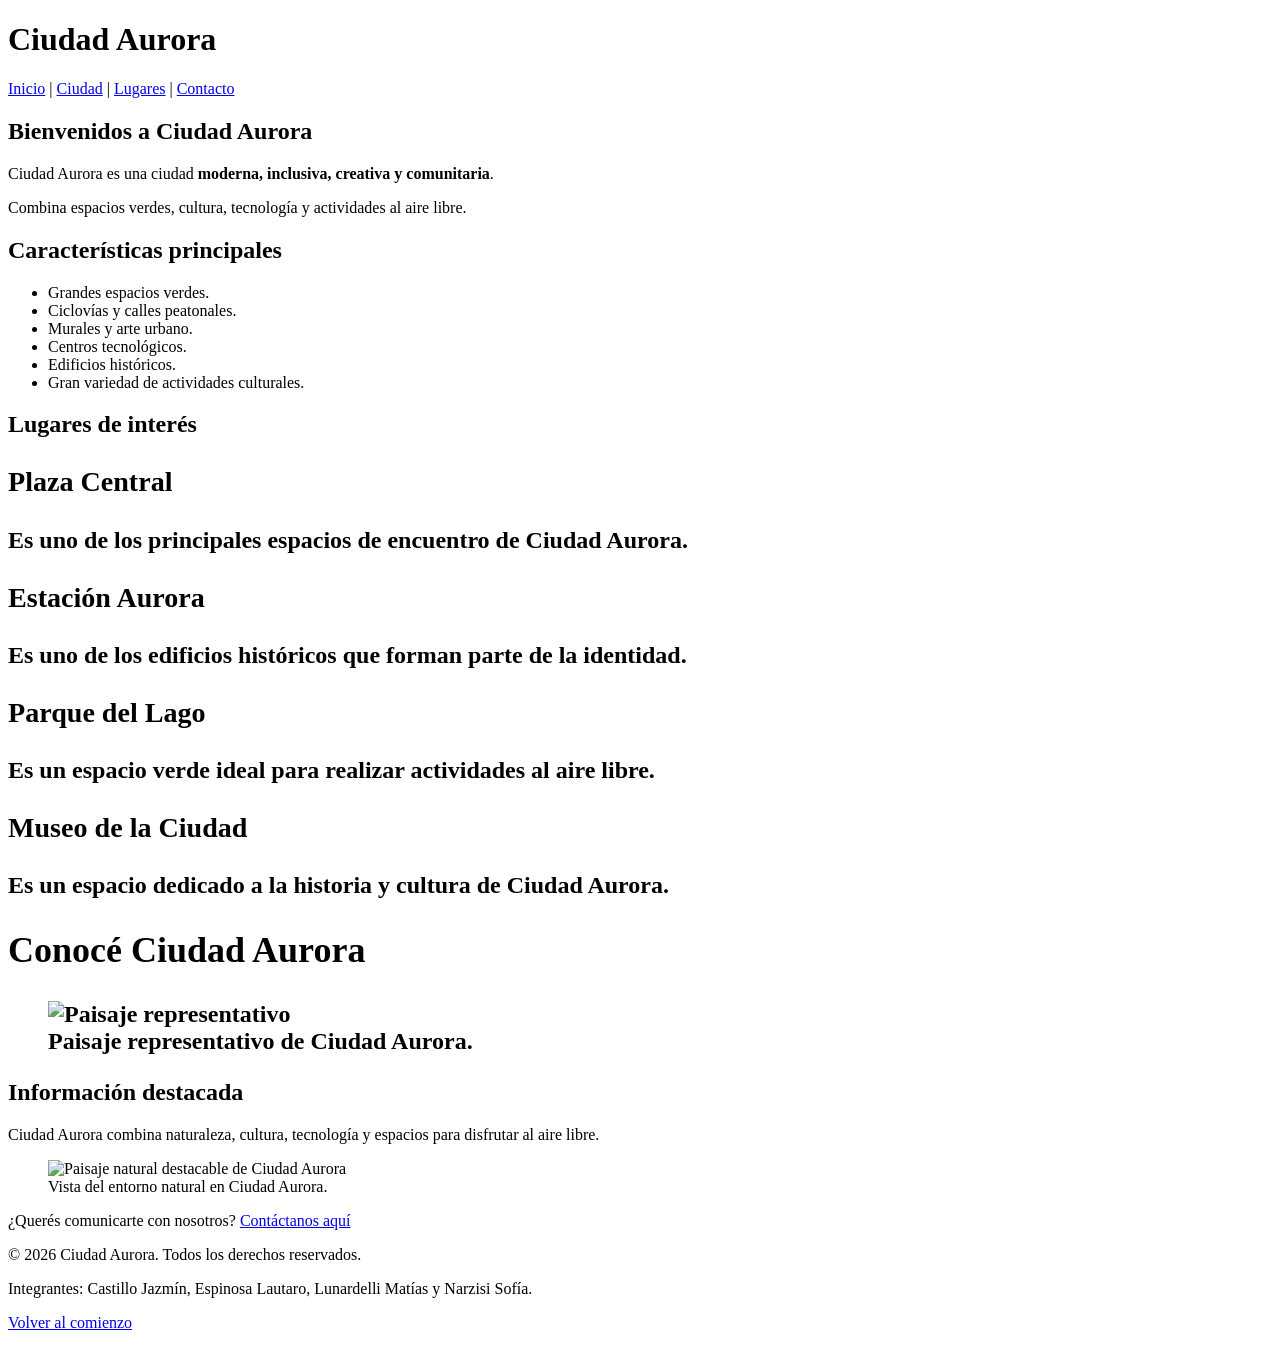
==== index.html @ 038cfaa3 "feat: agrego contenido al index" ====
<!DOCTYPE html>
<html lang="es">
<head>
    <meta charset="UTF-8">
    <meta name="viewport" content="width=device-width, initial-scale=1.0">
    <title>Ciudad Aurora</title>
</head>
<body>
        <!-- ENCABEZADO -->

    <header>
        <h1>Ciudad Aurora</h1>
         <nav aria-label="Menú principal">
            <a href="index.html">Inicio</a> |
            <a href="ciudad.html">Ciudad</a> |
            <a href="lugares.html">Lugares</a> |
             <a href="contacto.html">Contacto</a>
        </nav>
    </header>
        <!-- MAIN (CONTENIDO + ASIDE) -->
            <main>
         <!-- PRESENTACIÓN -->
        <section id="presentacion">

            <h2>Bienvenidos a Ciudad Aurora</h2>
             <p>Ciudad Aurora es una ciudad <strong>moderna, inclusiva, creativa y comunitaria</strong>.</p>
             <p>Combina espacios verdes, cultura, tecnología y actividades al aire libre.</p>
        </section>
            <!-- CARACTERÍSTICAS -->
        <section id="caracteristicas">
              <h2>Características principales</h2>
             <ul>
                <li>Grandes espacios verdes.</li>
                    <li>Ciclovías y calles peatonales.</li>
                     <li>Murales y arte urbano.</li>
                    <li>Centros tecnológicos.</li>
                     <li>Edificios históricos.</li>
                    <li>Gran variedad de actividades culturales.</li>
            </ul>
        </section>
            <!-- LUGARES -->
        <section id="lugares">
                <h2>Lugares de interés<h2>
                            
        <article>
                 <h3>Plaza Central</h3>
                <p>Es uno de los principales espacios de encuentro de Ciudad Aurora.</p>
        </article>
        <article>
                <h3>Estación Aurora</h3>
                 <p>Es uno de los edificios históricos que forman parte de la identidad.</p>
        </article>
        <article>
                <h3>Parque del Lago</h3>
                <p>Es un espacio verde ideal para realizar actividades al aire libre.</p>
        </article>
        <article>
                 <h3>Museo de la Ciudad</h3>
                <p>Es un espacio dedicado a la historia y cultura de Ciudad Aurora.</p>
        </article>

        <!-- GALERÍA -->

         <section id="galeria">
                     <h2>Conocé Ciudad Aurora</h2>
                    <figure>
                        <img src="https://picsum.photos/id/11/367/267" alt="Paisaje representativo">
                     <figcaption>Paisaje representativo de Ciudad Aurora.</figcaption>
                    </figure>
            </section>
    </main>
        <!-- ASIDE -->
            <aside>
                <h2>Información destacada</h2>
                <p>Ciudad Aurora combina naturaleza, cultura, tecnología y espacios para disfrutar al aire libre.</p>
                <figure>
                     <img src="https://picsum.photos/id/191/367/267" width="100" alt="Paisaje natural destacable de Ciudad Aurora">
                <figcaption>Vista del entorno natural en Ciudad Aurora.</figcaption>
                </figure>
            </aside>
        <!-- FOOTER -->
             <footer>
                    <p>¿Querés comunicarte con nosotros? <a href="contacto.html">Contáctanos aquí</a></p>
                    <p>&copy; 2026 Ciudad Aurora. Todos los derechos reservados.</p>
                    <p>Integrantes: Castillo Jazmín, Espinosa Lautaro, Lunardelli Matías y Narzisi Sofía.</p>
                    <p><a href="#presentacion">Volver al comienzo</a></p>
</body>
</html>
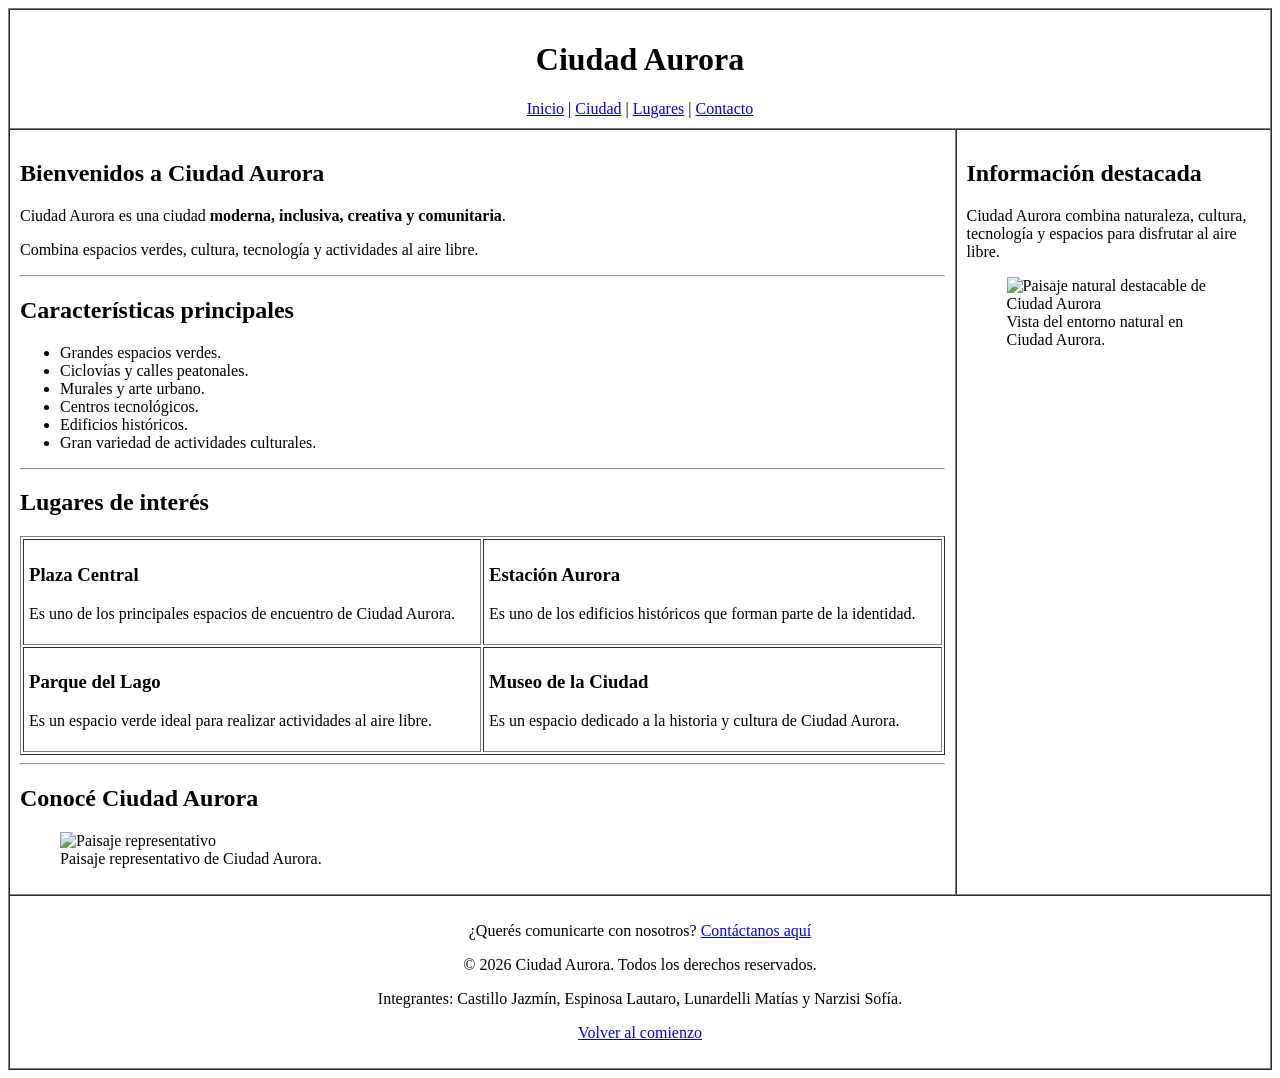
==== commit 6ab2381f: "style: modifico estetica del index" ====
--- a/index.html
+++ b/index.html
@@ -1,88 +1,139 @@
 <!DOCTYPE html>
 <html lang="es">
+
 <head>
     <meta charset="UTF-8">
     <meta name="viewport" content="width=device-width, initial-scale=1.0">
     <title>Ciudad Aurora</title>
 </head>
+
 <body>
-        <!-- ENCABEZADO -->
 
-    <header>
-        <h1>Ciudad Aurora</h1>
-         <nav aria-label="Menú principal">
-            <a href="index.html">Inicio</a> |
-            <a href="ciudad.html">Ciudad</a> |
-            <a href="lugares.html">Lugares</a> |
-             <a href="contacto.html">Contacto</a>
-        </nav>
-    </header>
+    <!-- CONTENEDOR PRINCIPAL EN TABLA -->
+    <table border="1" width="100%" cellpadding="10" cellspacing="0">
+
+        <!-- HEADER -->
+        <tr>
+            <td colspan="2" align="center">
+                <header>
+                    <h1>Ciudad Aurora</h1>
+                    <nav aria-label="Menú principal">
+                        <a href="index.html">Inicio</a> |
+                        <a href="ciudad.html">Ciudad</a> |
+                        <a href="lugares.html">Lugares</a> |
+                        <a href="contacto.html">Contacto</a>
+                    </nav>
+                </header>
+            </td>
+        </tr>
+
         <!-- MAIN (CONTENIDO + ASIDE) -->
-            <main>
-         <!-- PRESENTACIÓN -->
-        <section id="presentacion">
+        <tr valign="top">
 
-            <h2>Bienvenidos a Ciudad Aurora</h2>
-             <p>Ciudad Aurora es una ciudad <strong>moderna, inclusiva, creativa y comunitaria</strong>.</p>
-             <p>Combina espacios verdes, cultura, tecnología y actividades al aire libre.</p>
-        </section>
-            <!-- CARACTERÍSTICAS -->
-        <section id="caracteristicas">
-              <h2>Características principales</h2>
-             <ul>
-                <li>Grandes espacios verdes.</li>
-                    <li>Ciclovías y calles peatonales.</li>
-                     <li>Murales y arte urbano.</li>
-                    <li>Centros tecnológicos.</li>
-                     <li>Edificios históricos.</li>
-                    <li>Gran variedad de actividades culturales.</li>
-            </ul>
-        </section>
-            <!-- LUGARES -->
-        <section id="lugares">
-                <h2>Lugares de interés<h2>
-                            
-        <article>
-                 <h3>Plaza Central</h3>
-                <p>Es uno de los principales espacios de encuentro de Ciudad Aurora.</p>
-        </article>
-        <article>
-                <h3>Estación Aurora</h3>
-                 <p>Es uno de los edificios históricos que forman parte de la identidad.</p>
-        </article>
-        <article>
-                <h3>Parque del Lago</h3>
-                <p>Es un espacio verde ideal para realizar actividades al aire libre.</p>
-        </article>
-        <article>
-                 <h3>Museo de la Ciudad</h3>
-                <p>Es un espacio dedicado a la historia y cultura de Ciudad Aurora.</p>
-        </article>
+            <!-- COLUMNA IZQUIERDA: SECCIONES Y ARTÍCULOS -->
+            <td width="75%">
+                <div id="main">
 
-        <!-- GALERÍA -->
+                    <!-- PRESENTACIÓN -->
+                    <section id="presentacion">
+                        <h2>Bienvenidos a Ciudad Aurora</h2>
+                        <p>Ciudad Aurora es una ciudad <strong>moderna, inclusiva, creativa y comunitaria</strong>.</p>
+                        <p>Combina espacios verdes, cultura, tecnología y actividades al aire libre.</p>
+                    </section>
+                    <hr>
 
-         <section id="galeria">
-                     <h2>Conocé Ciudad Aurora</h2>
+                    <!-- CARACTERÍSTICAS -->
+                    <section id="caracteristicas">
+                        <h2>Características principales</h2>
+                        <ul>
+                            <li>Grandes espacios verdes.</li>
+                            <li>Ciclovías y calles peatonales.</li>
+                            <li>Murales y arte urbano.</li>
+                            <li>Centros tecnológicos.</li>
+                            <li>Edificios históricos.</li>
+                            <li>Gran variedad de actividades culturales.</li>
+                        </ul>
+                    </section>
+                    <hr>
+
+                    <!-- LUGARES EN MÓDULOS TIPO ARTÍCULOS -->
+                    <section id="lugares">
+                        <h2>Lugares de interés</h2>
+
+                        <table border="1" width="100%" cellpadding="5">
+                            <tr>
+                                <td>
+                                    <article>
+                                        <h3>Plaza Central</h3>
+                                        <p>Es uno de los principales espacios de encuentro de Ciudad Aurora.</p>
+                                    </article>
+                                </td>
+                                <td>
+                                    <article>
+                                        <h3>Estación Aurora</h3>
+                                        <p>Es uno de los edificios históricos que forman parte de la identidad.</p>
+                                    </article>
+                                </td>
+                            </tr>
+                            <tr>
+                                <td>
+                                    <article>
+                                        <h3>Parque del Lago</h3>
+                                        <p>Es un espacio verde ideal para realizar actividades al aire libre.</p>
+                                    </article>
+                                </td>
+                                <td>
+                                    <article>
+                                        <h3>Museo de la Ciudad</h3>
+                                        <p>Es un espacio dedicado a la historia y cultura de Ciudad Aurora.</p>
+                                    </article>
+                                </td>
+                            </tr>
+                        </table>
+                    </section>
+                    <hr>
+
+                    <!-- GALERÍA -->
+                    <section id="galeria">
+                        <h2>Conocé Ciudad Aurora</h2>
+                        <figure>
+                            <img src="https://picsum.photos/id/11/367/267" alt="Paisaje representativo">
+                            <figcaption>Paisaje representativo de Ciudad Aurora.</figcaption>
+                        </figure>
+                    </section>
+
+                </div>
+                
+            </td>
+
+            <!-- COLUMNA DERECHA: ASIDE -->
+            <td width="25%">
+                <aside>
+                    <h2>Información destacada</h2>
+                    <p>Ciudad Aurora combina naturaleza, cultura, tecnología y espacios para disfrutar al aire libre.</p>
                     <figure>
-                        <img src="https://picsum.photos/id/11/367/267" alt="Paisaje representativo">
-                     <figcaption>Paisaje representativo de Ciudad Aurora.</figcaption>
+                        <img src="https://picsum.photos/id/191/367/267" width="100" alt="Paisaje natural destacable de Ciudad Aurora">
+                        <figcaption>Vista del entorno natural en Ciudad Aurora.</figcaption>
                     </figure>
-            </section>
-    </main>
-        <!-- ASIDE -->
-            <aside>
-                <h2>Información destacada</h2>
-                <p>Ciudad Aurora combina naturaleza, cultura, tecnología y espacios para disfrutar al aire libre.</p>
-                <figure>
-                     <img src="https://picsum.photos/id/191/367/267" width="100" alt="Paisaje natural destacable de Ciudad Aurora">
-                <figcaption>Vista del entorno natural en Ciudad Aurora.</figcaption>
-                </figure>
-            </aside>
+                </aside>
+            </td>
+
+        </tr>
+
         <!-- FOOTER -->
-             <footer>
+        <tr>
+            <td colspan="2" align="center">
+                <footer>
                     <p>¿Querés comunicarte con nosotros? <a href="contacto.html">Contáctanos aquí</a></p>
                     <p>&copy; 2026 Ciudad Aurora. Todos los derechos reservados.</p>
                     <p>Integrantes: Castillo Jazmín, Espinosa Lautaro, Lunardelli Matías y Narzisi Sofía.</p>
                     <p><a href="#presentacion">Volver al comienzo</a></p>
+                </footer>
+            </td>
+        </tr>
+
+    </table>
+
 </body>
+
 </html>
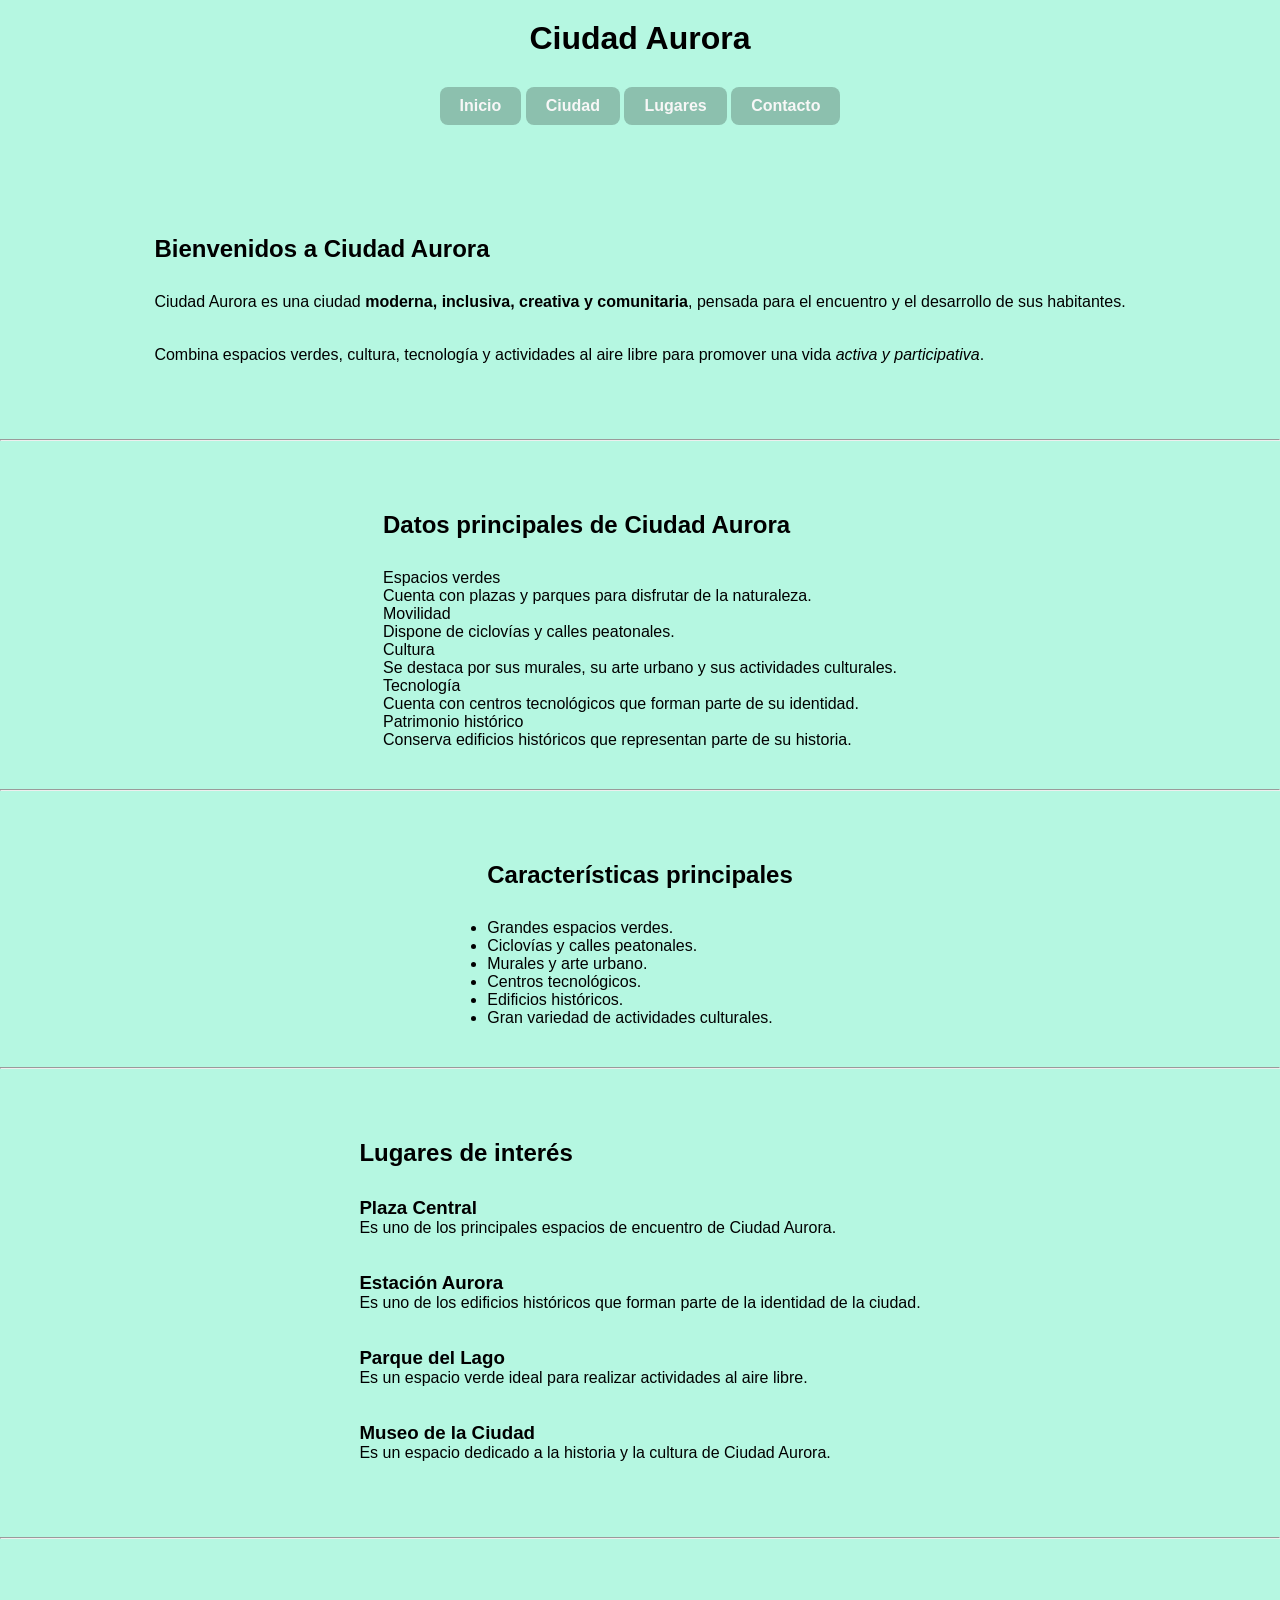
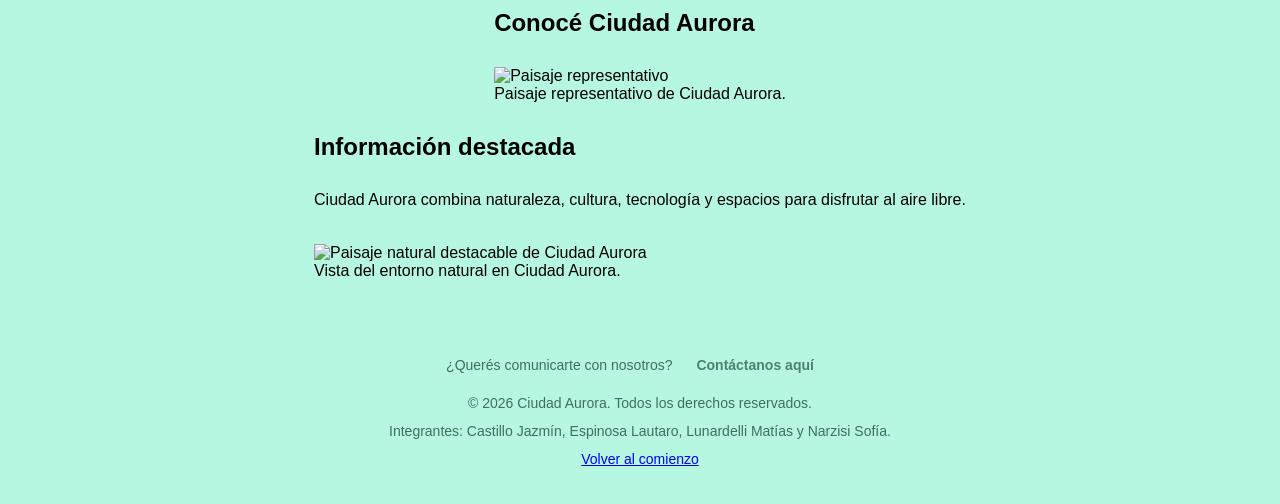
==== commit b9d21795: "fix: corrijo estructura del index" ====
--- a/index.html
+++ b/index.html
@@ -4,44 +4,80 @@
 <head>
     <meta charset="UTF-8">
     <meta name="viewport" content="width=device-width, initial-scale=1.0">
+
     <title>Ciudad Aurora</title>
+
+<!-- Fuente de Google Fonts -->
+
+    <link rel="preconnect" href="https://fonts.googleapis.com">
+    <link rel="preconnect" href="https://fonts.gstatic.com" crossorigin>
+    <link href="https://fonts.googleapis.com/css2?family=Nunito:wght@400;600;700;800&display=swap" rel="stylesheet">
+
+    <!-- Hoja de estilos externa -->
+    <link rel="stylesheet" href="style.css">
+
 </head>
 
 <body>
+<!-- ENCABEZADO Y NAVEGACIÓN -->
+    <header>
+        <h1>Ciudad Aurora</h1>
 
-    <!-- CONTENEDOR PRINCIPAL EN TABLA -->
-    <table border="1" width="100%" cellpadding="10" cellspacing="0">
+        <nav aria-label="Menú principal">
+            <a href="index.html">Inicio</a>
+            <a href="ciudad.html">Ciudad</a>
+            <a href="lugares.html">Lugares</a>
+            <a href="contacto.html">Contacto</a>
+        </nav>
+    </header>
 
-        <!-- HEADER -->
-        <tr>
-            <td colspan="2" align="center">
-                <header>
-                    <h1>Ciudad Aurora</h1>
-                    <nav aria-label="Menú principal">
-                        <a href="index.html">Inicio</a> |
-                        <a href="ciudad.html">Ciudad</a> |
-                        <a href="lugares.html">Lugares</a> |
-                        <a href="contacto.html">Contacto</a>
-                    </nav>
-                </header>
-            </td>
-        </tr>
+    <!-- CONTENINDO PRINCIPAL--> 
+    <main class="contenedor-principal"></main>
 
-        <!-- MAIN (CONTENIDO + ASIDE) -->
-        <tr valign="top">
+        <div class="contenido"></div>
 
-            <!-- COLUMNA IZQUIERDA: SECCIONES Y ARTÍCULOS -->
-            <td width="75%">
-                <div id="main">
+        <!-- PRESENTACIÓN -->
+       <section id="presentacion">
+                <h2>Bienvenidos a Ciudad Aurora</h2>
+     <p>
+                    Ciudad Aurora es una ciudad
+                    <strong>moderna, inclusiva, creativa y comunitaria</strong>,
+                    pensada para el encuentro y el desarrollo de sus habitantes.
+                </p>
 
-                    <!-- PRESENTACIÓN -->
-                    <section id="presentacion">
-                        <h2>Bienvenidos a Ciudad Aurora</h2>
-                        <p>Ciudad Aurora es una ciudad <strong>moderna, inclusiva, creativa y comunitaria</strong>.</p>
-                        <p>Combina espacios verdes, cultura, tecnología y actividades al aire libre.</p>
-                    </section>
-                    <hr>
+                <p>
+                    Combina espacios verdes, cultura, tecnología y actividades
+                    al aire libre para promover una vida
+                    <em>activa y participativa</em>.
+                </p>
+            </section>
 
+                  <hr> 
+
+        <!-- DATOS PRINCIPALES DE LA CIUDAD -->
+
+            <section id="datos-ciudad">
+                <h2>Datos principales de Ciudad Aurora</h2>
+
+                <dl>
+                    <dt>Espacios verdes</dt>
+                    <dd>Cuenta con plazas y parques para disfrutar de la naturaleza.</dd>
+
+                    <dt>Movilidad</dt>
+                    <dd>Dispone de ciclovías y calles peatonales.</dd>
+
+                    <dt>Cultura</dt>
+                    <dd>Se destaca por sus murales, su arte urbano y sus actividades culturales.</dd>
+
+                    <dt>Tecnología</dt>
+                    <dd>Cuenta con centros tecnológicos que forman parte de su identidad.</dd>
+
+                    <dt>Patrimonio histórico</dt>
+                    <dd>Conserva edificios históricos que representan parte de su historia.</dd>
+                </dl>
+            </section>
+
+            <hr>
                     <!-- CARACTERÍSTICAS -->
                     <section id="caracteristicas">
                         <h2>Características principales</h2>
@@ -56,84 +92,99 @@
                     </section>
                     <hr>
 
-                    <!-- LUGARES EN MÓDULOS TIPO ARTÍCULOS -->
+                    <!-- LUGARES DE INTERÉS -->
                     <section id="lugares">
                         <h2>Lugares de interés</h2>
+ <div class="tarjetas-lugares">
 
-                        <table border="1" width="100%" cellpadding="5">
-                            <tr>
-                                <td>
-                                    <article>
-                                        <h3>Plaza Central</h3>
-                                        <p>Es uno de los principales espacios de encuentro de Ciudad Aurora.</p>
-                                    </article>
-                                </td>
-                                <td>
-                                    <article>
-                                        <h3>Estación Aurora</h3>
-                                        <p>Es uno de los edificios históricos que forman parte de la identidad.</p>
-                                    </article>
-                                </td>
-                            </tr>
-                            <tr>
-                                <td>
-                                    <article>
-                                        <h3>Parque del Lago</h3>
-                                        <p>Es un espacio verde ideal para realizar actividades al aire libre.</p>
-                                    </article>
-                                </td>
-                                <td>
-                                    <article>
-                                        <h3>Museo de la Ciudad</h3>
-                                        <p>Es un espacio dedicado a la historia y cultura de Ciudad Aurora.</p>
-                                    </article>
-                                </td>
-                            </tr>
-                        </table>
-                    </section>
-                    <hr>
+                    <article class="tarjeta">
+                        <h3>Plaza Central</h3>
+                        <p>
+                            Es uno de los principales espacios de encuentro
+                            de Ciudad Aurora.
+                        </p>
+                    </article>
 
+                    <article class="tarjeta">
+                        <h3>Estación Aurora</h3>
+                        <p>
+                            Es uno de los edificios históricos que forman
+                            parte de la identidad de la ciudad.
+                        </p>
+                    </article>
+
+                    <article class="tarjeta">
+                        <h3>Parque del Lago</h3>
+                        <p>
+                            Es un espacio verde ideal para realizar
+                            actividades al aire libre.
+                        </p>
+                    </article>
+
+                    <article class="tarjeta">
+                        <h3>Museo de la Ciudad</h3>
+                        <p>
+                            Es un espacio dedicado a la historia y la cultura
+                            de Ciudad Aurora.
+                        </p>
+                    </article>
+
+                </div>
+            </section>
+
+            <hr>
                     <!-- GALERÍA -->
                     <section id="galeria">
                         <h2>Conocé Ciudad Aurora</h2>
+
                         <figure>
-                            <img src="https://picsum.photos/id/11/367/267" alt="Paisaje representativo">
-                            <figcaption>Paisaje representativo de Ciudad Aurora.</figcaption>
+                            <img 
+                                class="imagen-contenido"
+                            src="https://picsum.photos/id/11/367/267" alt="Paisaje representativo">
+
+                            <figcaption>Paisaje representativo de Ciudad Aurora.
+
+                            </figcaption>
                         </figure>
                     </section>
 
                 </div>
                 
-            </td>
+            
 
-            <!-- COLUMNA DERECHA: ASIDE -->
-            <td width="25%">
-                <aside>
+            <!-- INFORMACIÓN COMPLEMENTARIA -->
+
+                <aside class="informacion-destacada">
                     <h2>Información destacada</h2>
-                    <p>Ciudad Aurora combina naturaleza, cultura, tecnología y espacios para disfrutar al aire libre.</p>
+                    <p>
+                        Ciudad Aurora combina naturaleza, cultura, tecnología y espacios para disfrutar al aire libre.
+                    </p>
                     <figure>
-                        <img src="https://picsum.photos/id/191/367/267" width="100" alt="Paisaje natural destacable de Ciudad Aurora">
-                        <figcaption>Vista del entorno natural en Ciudad Aurora.</figcaption>
+                        <img 
+                        class="imagen-contenido"
+                        src="https://picsum.photos/id/191/367/267" width="400" alt="Paisaje natural destacable de Ciudad Aurora">
+                        <figcaption>
+                            Vista del entorno natural en Ciudad Aurora.
+                        </figcaption>
                     </figure>
                 </aside>
-            </td>
+            </main>
 
-        </tr>
+        
 
         <!-- FOOTER -->
-        <tr>
-            <td colspan="2" align="center">
                 <footer>
-                    <p>¿Querés comunicarte con nosotros? <a href="contacto.html">Contáctanos aquí</a></p>
+
+                    <p>
+                        ¿Querés comunicarte con nosotros? <a href="contacto.html">Contáctanos aquí</a>
+                    </p>
                     <p>&copy; 2026 Ciudad Aurora. Todos los derechos reservados.</p>
-                    <p>Integrantes: Castillo Jazmín, Espinosa Lautaro, Lunardelli Matías y Narzisi Sofía.</p>
+
+                    <p>
+                        Integrantes: Castillo Jazmín, Espinosa Lautaro, Lunardelli Matías y Narzisi Sofía.
+                    </p>
                     <p><a href="#presentacion">Volver al comienzo</a></p>
                 </footer>
-            </td>
-        </tr>
-
-    </table>
-
 </body>
 
 </html>
--- a/style.css
+++ b/style.css
@@ -0,0 +1,283 @@
+*{ margin: 0;
+ padding: 0; 
+ box-sizing: border-box; 
+ font-family: 
+ 'Poppins', sans-serif; }
+ 
+body{
+    background-color: #b5f7e1;
+    display:grid;
+    place-items: center;
+    min-height: 100dvh;
+}
+
+.form-container{
+    background-color: #fff;
+display:grid;
+gap:28px;
+width: min(100%, 540px);
+padding:24px;
+padding-top:10px;
+border-radius: 16px;
+}
+
+.contact-header{
+    display:flex;
+    flex-direction: column;
+    gap: 12px;
+}
+
+.contact-title{
+    font-size: 24px;
+    font-weight: 500;
+    color: #3b3b3b;
+}
+
+.contact-form{
+    display:grid;
+    row-gap: 16x;
+    border-color:#80cfb5 ;
+    border-radius: 18px;
+}
+
+.form-group{
+    display: flex;
+    color: #80cfb5;
+}
+
+.contact-form{
+    color: #80cfb5;
+}
+
+.form-terms{
+    display: grid;
+    align-items: center;
+    border: #80cfb5;
+}
+
+.form-group{
+    display: flex;
+    flex-direction: column;
+    gap:6px;
+}
+
+.contact-form label{
+color:#3e705f;
+font-size: 13px;
+}
+
+.form-group :is(input,textarea,select){
+    padding: 14px 12px;
+    border-radius:8px;
+    font-size:14px;
+    outline: 0;
+    background: transparent;
+    border:1px solid #d1d1d1;
+    caret-color: #3e705f;
+}
+
+.form-group textarea{
+    min-height: 110px;
+    resize: none;
+scrollbar-width: thin;
+scrollbar-color: #3e705f transparent;
+}
+
+.contact-form :is(input,textarea,button,a):focus {
+    border-color: #3e705f;
+    outline-color: #80cfb5;
+}
+
+.contact-form :is(input,textarea)::selection {
+    background: #4c8370;
+    color:#ffffff;
+}
+
+.contact-form input[type="checkbox"] {
+    accent-color: #3e705f;
+}
+
+.form-terms{
+    display:flex;
+    align-items: center;
+    gap: 10px;
+}
+
+.submit-btn{
+    font-size: 16px;
+font-weight: 500;
+padding-block: 14px;
+color: white;
+border: 0;
+background :linear-gradient(to right, #80cfb5,#569983);
+border-radius: 8px;
+cursor: pointer;
+}
+
+.submit-btn:hover {
+    background :linear-gradient(to left, #80cfb5,#569983);
+}
+
+h1{
+    margin-top: 20px;
+    margin-bottom: 30px;
+    text-align: center;
+}
+
+h2{
+    margin-bottom: 30px;
+    margin-top: 30px;
+}
+
+p{
+    margin-bottom: 35px;
+}
+
+nav a{
+    text-decoration: none;
+    margin-bottom: 30px;
+}
+
+nav{
+    padding-bottom: 30px;
+    margin-bottom: 20px;
+}
+
+.contacto{
+    background-color: #b5f7e1;
+    padding: 30px;
+    text-align: center;
+    border-radius: 12px;
+    margin: 30px auto;
+    max-width: 700px;
+}
+
+
+hr{
+    width: 100%;
+    margin: 40px auto;
+    background-color: #335c4e;
+}
+
+address{
+    color: #3e705f;
+    margin-bottom: 20px;
+    font-size: 26px;
+}
+
+section a{
+    margin: 15px 0;
+    color: #3e705f;
+    font-weight: bold;
+    text-decoration: none;
+    display: flex;
+    gap: 10px;
+    align-items: center;
+}
+
+a[href^="tel:"]{
+    color: #3e705f;
+    padding: 20px;
+    border-radius: 10px; 
+    text-decoration: none;   
+}
+
+a[href^="mailto:"]{
+    color: #3e705f;
+    padding: 20px;
+    border-radius: 10px; 
+    text-decoration: none;   
+}
+
+
+a[href^=instagram]{
+color: #3e705f;
+    padding: 20px;
+    border-radius: 10px; 
+    text-decoration: none; 
+
+}
+
+section a:hover{
+    color: #3e705f;
+    text-decoration: underline;
+    text-align: center;
+}
+
+footer{
+    background-color: #b5f7e1;
+    color: #3e705f;
+    text-align:center;
+    padding: 25px 15px;
+    margin-top: 25px 15px;
+    margin-top: 30px;
+}
+
+footer p{
+    margin: 12px 0;
+    font-size: 14px;
+}
+
+.footer a{
+    color: #335c4e;
+    text-decoration: none;
+}
+
+.footer a:hover{
+    text-decoration: underline;
+}
+
+footer a[href^="contacto.html"]{
+    display: inline-block;
+    background-color: #b5f7e1;
+    color: #4c8370;
+    padding: 10px 20px;
+    text-decoration: none;
+    border-radius: 8px;
+    font-weight: bold;
+}
+
+footer a[href^="contacto.html"]:hover{
+    text-decoration: underline;
+}
+
+nav a[href^="index.html"]{
+    display: inline-block;
+    background-color: #8cc0ae;
+    color: #f8f7f7;
+    padding: 10px 20px;
+    text-decoration: none;
+    border-radius: 8px;
+    font-weight: bold
+}
+
+nav a[href^="ciudad.html"]{
+    display: inline-block;
+    background-color: #8cc0ae;
+    color: #f8f7f7;
+    padding: 10px 20px;
+    text-decoration: none;
+    border-radius: 8px;
+    font-weight: bold
+}
+
+nav a[href^="lugares.html"]{
+    display: inline-block;
+    background-color: #8cc0ae;
+    color: #f8f7f7;
+    padding: 10px 20px;
+    text-decoration: none;
+    border-radius: 8px;
+    font-weight: bold
+}
+
+nav a[href^="contacto.html"]{
+    display: inline-block;
+    background-color: #8cc0ae;
+    color: #f8f7f7;
+    padding: 10px 20px;
+    text-decoration: none;
+    border-radius: 8px;
+    font-weight: bold
+}
+
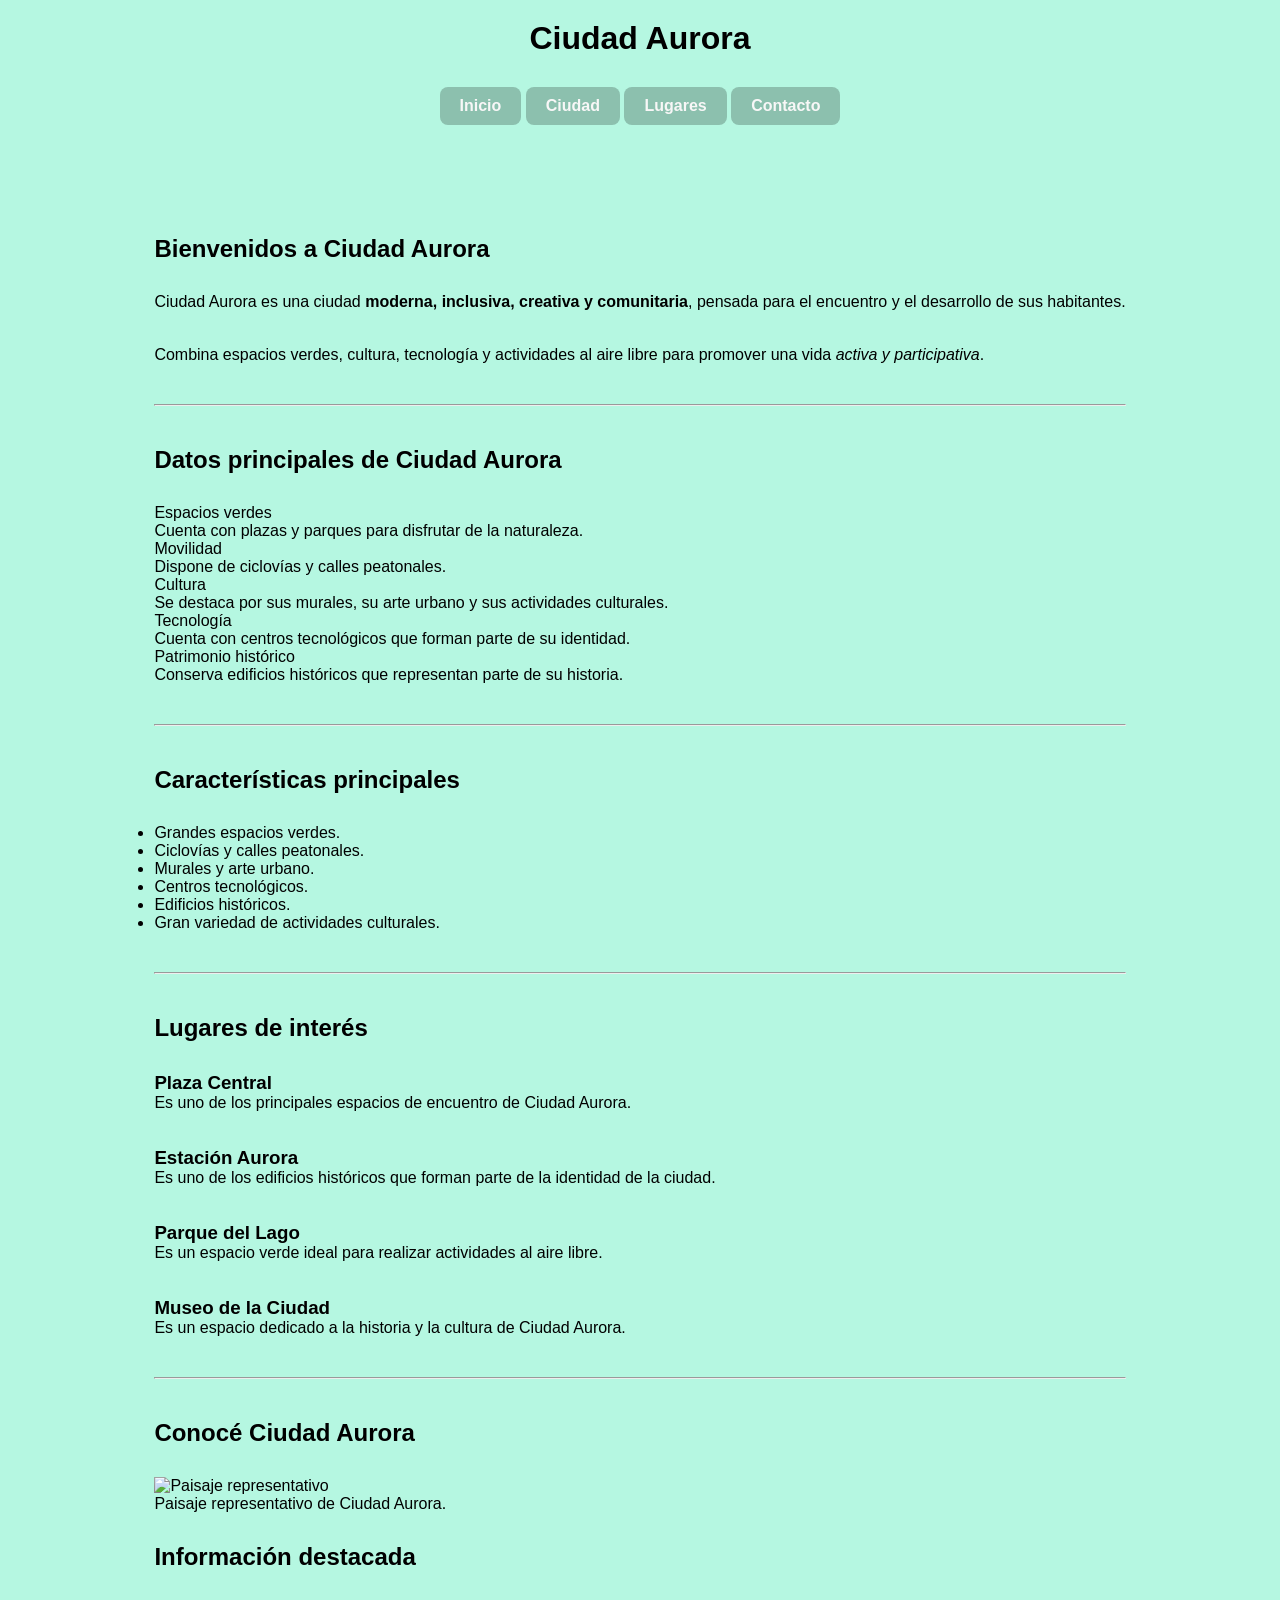
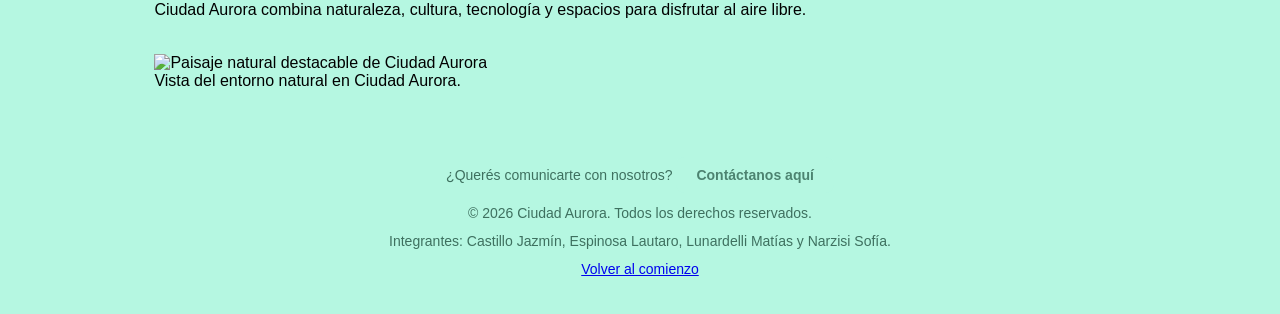
==== commit 644b0610: "fix: corrección de cierres del div y main" ====
--- a/index.html
+++ b/index.html
@@ -32,9 +32,9 @@
     </header>
 
     <!-- CONTENINDO PRINCIPAL--> 
-    <main class="contenedor-principal"></main>
+  <main class="contenedor-principal">
 
-        <div class="contenido"></div>
+        <div class="contenido">
 
         <!-- PRESENTACIÓN -->
        <section id="presentacion">
@@ -95,7 +95,7 @@
                     <!-- LUGARES DE INTERÉS -->
                     <section id="lugares">
                         <h2>Lugares de interés</h2>
- <div class="tarjetas-lugares">
+                    <div class="tarjetas-lugares">
 
                     <article class="tarjeta">
                         <h3>Plaza Central</h3>
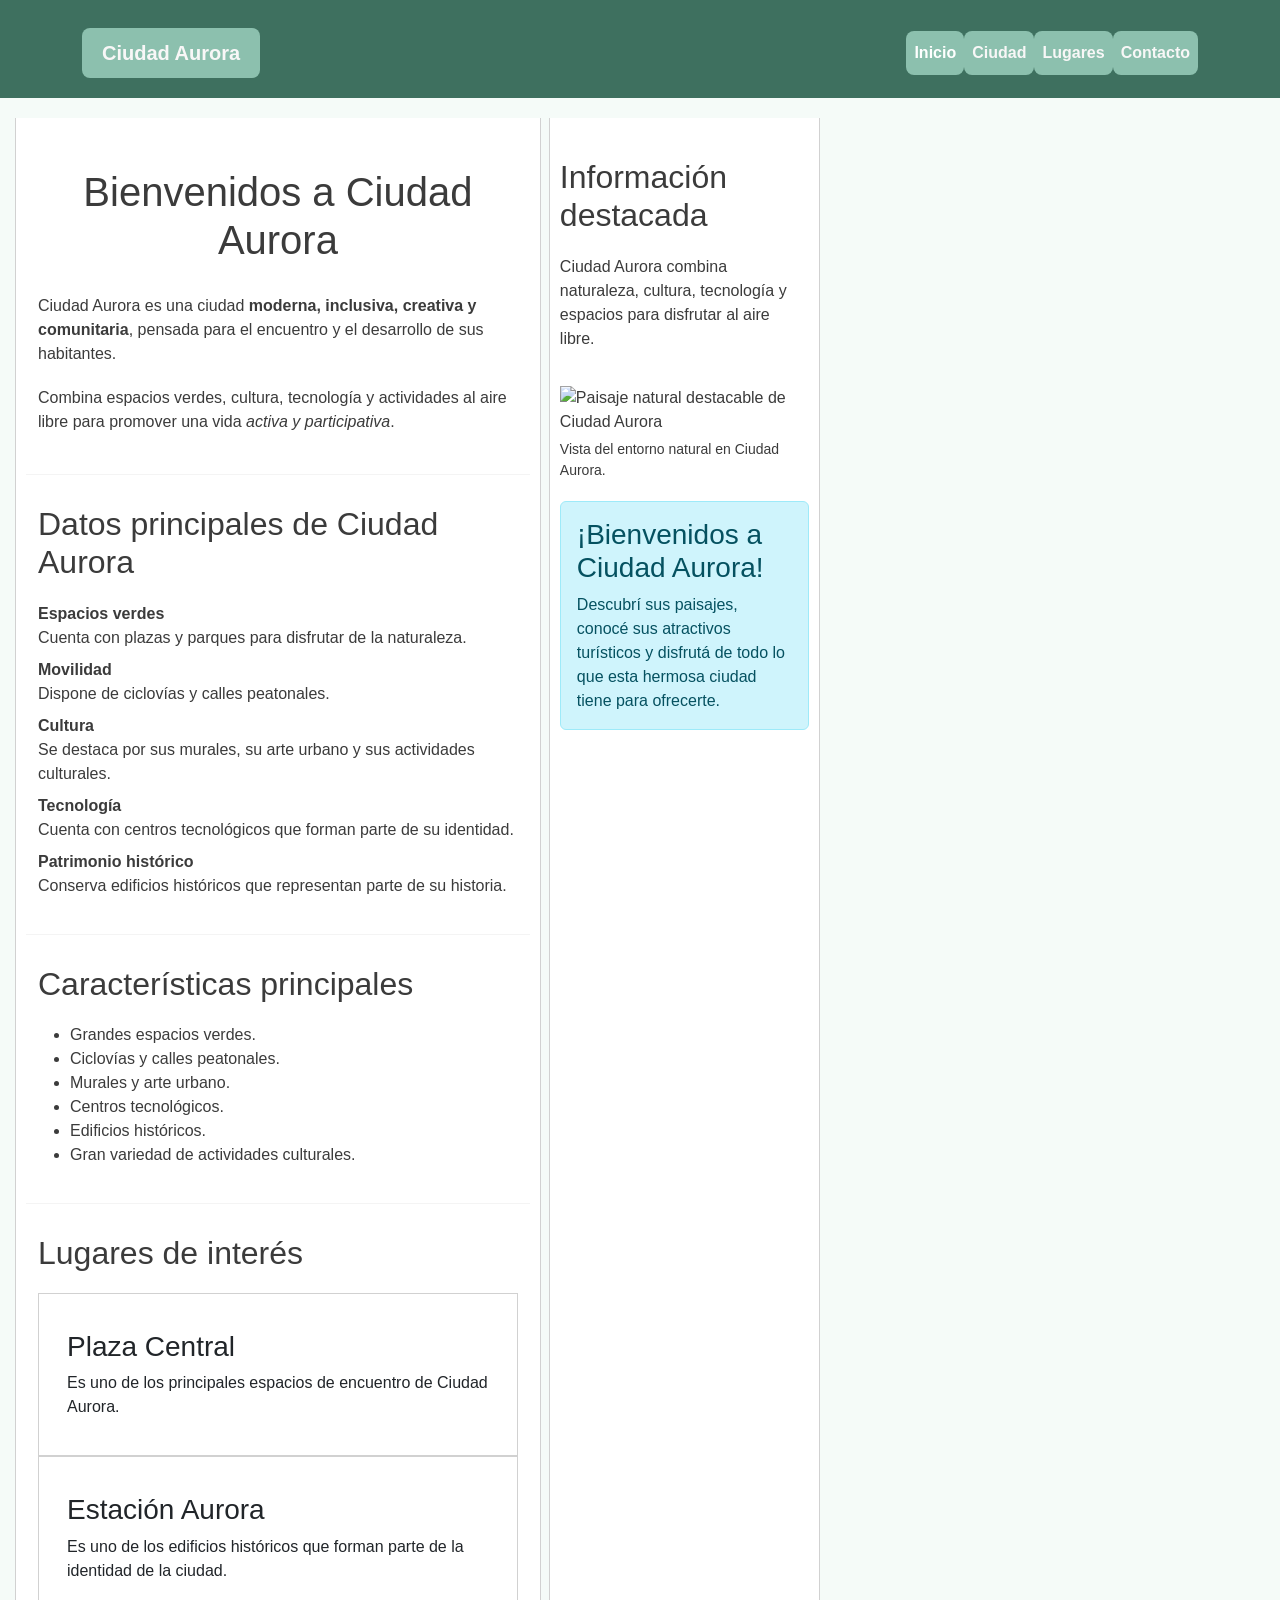
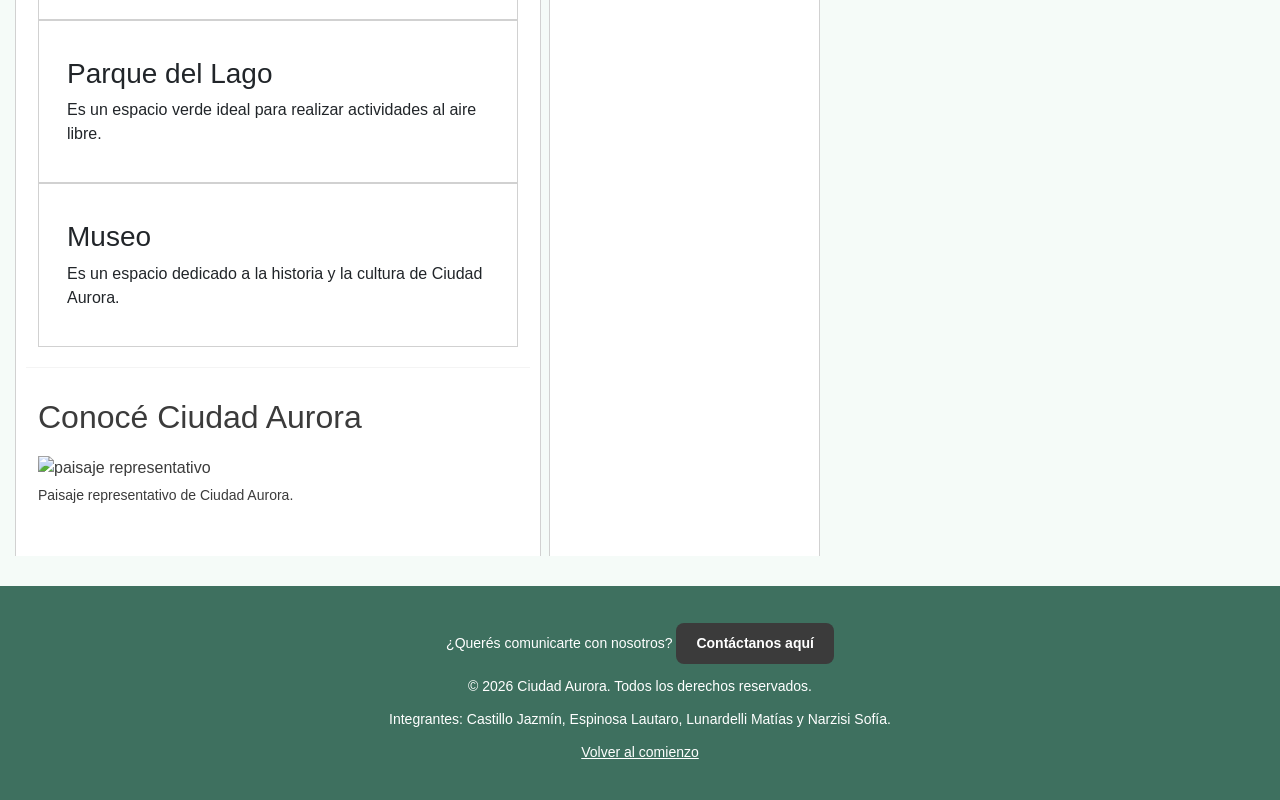
==== commit 670dded8: "feat:  actualizo index con boostrap" ====
--- a/index.html
+++ b/index.html
@@ -1,190 +1,254 @@
-<!DOCTYPE html>
+<!doctype html>
 <html lang="es">
-
-<head>
-    <meta charset="UTF-8">
-    <meta name="viewport" content="width=device-width, initial-scale=1.0">
+  <head>
+    <meta charset="UTF-8"/>
+    <meta name="viewport" content="width=device-width, initial-scale=1.0"/>
 
     <title>Ciudad Aurora</title>
 
-<!-- Fuente de Google Fonts -->
-
-    <link rel="preconnect" href="https://fonts.googleapis.com">
-    <link rel="preconnect" href="https://fonts.gstatic.com" crossorigin>
-    <link href="https://fonts.googleapis.com/css2?family=Nunito:wght@400;600;700;800&display=swap" rel="stylesheet">
+    <link
+      rel="shortcut icon"
+      href="imagenes/favicon_arbol_32x32.png"
+      type="image/x-icon"/>
+
+    <!-- Fuente de Google Fonts -->
+
+    <link rel="preconnect" href="https://fonts.googleapis.com"/>
+    <link rel="preconnect" href="https://fonts.gstatic.com" crossorigin/>
+    <link
+      href="https://fonts.googleapis.com/css2?family=Nunito:wght@400;600;700;800&display=swap"
+      rel="stylesheet"
+    />
+
+    <!-- Bootstrap CSS -->
+    <link
+      href="https://cdn.jsdelivr.net/npm/bootstrap@5.3.3/dist/css/bootstrap.min.css"
+      rel="stylesheet"/>
 
     <!-- Hoja de estilos externa -->
-    <link rel="stylesheet" href="style.css">
-
-</head>
-
-<body>
-<!-- ENCABEZADO Y NAVEGACIÓN -->
+    <link rel="stylesheet" href="style.css"/>
+  </head>
+
+  <body>
+    <!-- ENCABEZADO Y NAVEGACIÓN -->
     <header>
-        <h1>Ciudad Aurora</h1>
-
-        <nav aria-label="Menú principal">
-            <a href="index.html">Inicio</a>
-            <a href="ciudad.html">Ciudad</a>
-            <a href="lugares.html">Lugares</a>
-            <a href="contacto.html">Contacto</a>
-        </nav>
+      <nav class="navbar navbar-expand-lg navbar-dark">
+        <div class="container">
+          <a class="navbar-brand" href="index.html"> Ciudad Aurora </a>
+
+          <button
+            class="navbar-toggler"
+            type="button"
+            data-bs-toggle="collapse"
+            data-bs-target="#menuPrincipal"
+            aria-controls="menuPrincipal"
+            aria-expanded="false"
+            aria-label="Abrir menú">
+            <span class="navbar-toggler-icon"></span>
+          </button>
+
+          <div class="collapse navbar-collapse" id="menuPrincipal">
+            <ul class="navbar-nav ms-auto">
+              <li class="nav-item">
+                <a class="nav-link active" href="index.html">Inicio</a>
+              </li>
+
+              <li class="nav-item">
+                <a class="nav-link" href="ciudad.html">Ciudad</a>
+              </li>
+
+              <li class="nav-item">
+                <a class="nav-link" href="lugares.html">Lugares</a>
+              </li>
+
+              <li class="nav-item">
+                <a class="nav-link" href="contacto.html">Contacto</a>
+              </li>
+            </ul>
+          </div>
+        </div>
+      </nav>
     </header>
 
-    <!-- CONTENINDO PRINCIPAL--> 
-  <main class="contenedor-principal">
-
-        <div class="contenido">
-
-        <!-- PRESENTACIÓN -->
-       <section id="presentacion">
-                <h2>Bienvenidos a Ciudad Aurora</h2>
-     <p>
-                    Ciudad Aurora es una ciudad
-                    <strong>moderna, inclusiva, creativa y comunitaria</strong>,
-                    pensada para el encuentro y el desarrollo de sus habitantes.
-                </p>
-
-                <p>
-                    Combina espacios verdes, cultura, tecnología y actividades
-                    al aire libre para promover una vida
-                    <em>activa y participativa</em>.
-                </p>
-            </section>
-
-                  <hr> 
-
-        <!-- DATOS PRINCIPALES DE LA CIUDAD -->
+    <!-- CONTENINDO PRINCIPAL-->
+    <main class="container-fluid contenedor-principal">
+      <div class="row g-3">
+        <div class="col-12 col-lg-8">
+          <div class="contenido">
+            <!-- PRESENTACIÓN -->
+            <section id="presentacion">
+              <h1>Bienvenidos a Ciudad Aurora</h1>
+              <p>
+                Ciudad Aurora es una ciudad
+                <strong>moderna, inclusiva, creativa y comunitaria</strong>,
+                pensada para el encuentro y el desarrollo de sus habitantes.
+              </p>
+
+              <p>
+                Combina espacios verdes, cultura, tecnología y actividades al
+                aire libre para promover una vida
+                <em>activa y participativa</em>.
+              </p>
+            </section>
+
+            <hr>
+
+            <!-- DATOS PRINCIPALES DE LA CIUDAD -->
 
             <section id="datos-ciudad">
-                <h2>Datos principales de Ciudad Aurora</h2>
-
-                <dl>
-                    <dt>Espacios verdes</dt>
-                    <dd>Cuenta con plazas y parques para disfrutar de la naturaleza.</dd>
-
-                    <dt>Movilidad</dt>
-                    <dd>Dispone de ciclovías y calles peatonales.</dd>
-
-                    <dt>Cultura</dt>
-                    <dd>Se destaca por sus murales, su arte urbano y sus actividades culturales.</dd>
-
-                    <dt>Tecnología</dt>
-                    <dd>Cuenta con centros tecnológicos que forman parte de su identidad.</dd>
-
-                    <dt>Patrimonio histórico</dt>
-                    <dd>Conserva edificios históricos que representan parte de su historia.</dd>
-                </dl>
-            </section>
-
-            <hr>
-                    <!-- CARACTERÍSTICAS -->
-                    <section id="caracteristicas">
-                        <h2>Características principales</h2>
-                        <ul>
-                            <li>Grandes espacios verdes.</li>
-                            <li>Ciclovías y calles peatonales.</li>
-                            <li>Murales y arte urbano.</li>
-                            <li>Centros tecnológicos.</li>
-                            <li>Edificios históricos.</li>
-                            <li>Gran variedad de actividades culturales.</li>
-                        </ul>
-                    </section>
-                    <hr>
-
-                    <!-- LUGARES DE INTERÉS -->
-                    <section id="lugares">
-                        <h2>Lugares de interés</h2>
-                    <div class="tarjetas-lugares">
-
-                    <article class="tarjeta">
-                        <h3>Plaza Central</h3>
-                        <p>
-                            Es uno de los principales espacios de encuentro
-                            de Ciudad Aurora.
-                        </p>
-                    </article>
-
-                    <article class="tarjeta">
-                        <h3>Estación Aurora</h3>
-                        <p>
-                            Es uno de los edificios históricos que forman
-                            parte de la identidad de la ciudad.
-                        </p>
-                    </article>
-
-                    <article class="tarjeta">
-                        <h3>Parque del Lago</h3>
-                        <p>
-                            Es un espacio verde ideal para realizar
-                            actividades al aire libre.
-                        </p>
-                    </article>
-
-                    <article class="tarjeta">
-                        <h3>Museo de la Ciudad</h3>
-                        <p>
-                            Es un espacio dedicado a la historia y la cultura
-                            de Ciudad Aurora.
-                        </p>
-                    </article>
-
-                </div>
-            </section>
-
-            <hr>
-                    <!-- GALERÍA -->
-                    <section id="galeria">
-                        <h2>Conocé Ciudad Aurora</h2>
-
-                        <figure>
-                            <img 
-                                class="imagen-contenido"
-                            src="https://picsum.photos/id/11/367/267" alt="Paisaje representativo">
-
-                            <figcaption>Paisaje representativo de Ciudad Aurora.
-
-                            </figcaption>
-                        </figure>
-                    </section>
-
-                </div>
-                
-            
-
-            <!-- INFORMACIÓN COMPLEMENTARIA -->
-
-                <aside class="informacion-destacada">
-                    <h2>Información destacada</h2>
-                    <p>
-                        Ciudad Aurora combina naturaleza, cultura, tecnología y espacios para disfrutar al aire libre.
-                    </p>
-                    <figure>
-                        <img 
-                        class="imagen-contenido"
-                        src="https://picsum.photos/id/191/367/267" width="400" alt="Paisaje natural destacable de Ciudad Aurora">
-                        <figcaption>
-                            Vista del entorno natural en Ciudad Aurora.
-                        </figcaption>
-                    </figure>
-                </aside>
-            </main>
-
-        
-
-        <!-- FOOTER -->
-                <footer>
-
-                    <p>
-                        ¿Querés comunicarte con nosotros? <a href="contacto.html">Contáctanos aquí</a>
-                    </p>
-                    <p>&copy; 2026 Ciudad Aurora. Todos los derechos reservados.</p>
-
-                    <p>
-                        Integrantes: Castillo Jazmín, Espinosa Lautaro, Lunardelli Matías y Narzisi Sofía.
-                    </p>
-                    <p><a href="#presentacion">Volver al comienzo</a></p>
-                </footer>
-</body>
-
-</html>+              <h2>Datos principales de Ciudad Aurora</h2>
+
+              <dl>
+                <dt>Espacios verdes</dt>
+                <dd>
+                  Cuenta con plazas y parques para disfrutar de la naturaleza.
+                </dd>
+
+                <dt>Movilidad</dt>
+                <dd>Dispone de ciclovías y calles peatonales.</dd>
+
+                <dt>Cultura</dt>
+                <dd>
+                  Se destaca por sus murales, su arte urbano y sus actividades
+                  culturales.
+                </dd>
+
+                <dt>Tecnología</dt>
+                <dd>
+                  Cuenta con centros tecnológicos que forman parte de su
+                  identidad.
+                </dd>
+
+                <dt>Patrimonio histórico</dt>
+                <dd>
+                  Conserva edificios históricos que representan parte de su
+                  historia.
+                </dd>
+              </dl>
+            </section>
+
+            <hr>
+            <!-- CARACTERÍSTICAS -->
+            <section id="caracteristicas">
+              <h2>Características principales</h2>
+              <ul>
+                <li>Grandes espacios verdes.</li>
+                <li>Ciclovías y calles peatonales.</li>
+                <li>Murales y arte urbano.</li>
+                <li>Centros tecnológicos.</li>
+                <li>Edificios históricos.</li>
+                <li>Gran variedad de actividades culturales.</li>
+              </ul>
+            </section>
+            <hr>
+
+            <!-- LUGARES DE INTERÉS -->
+            <section id="lugares">
+              <h2>Lugares de interés</h2>
+              <div class="tarjetas-lugares">
+                <article class="tarjeta card h-100">
+                  <div class="card-body">
+                    <h3 class="card-title">Plaza Central</h3>
+                    <p class="card-text">
+                      Es uno de los principales espacios de encuentro de Ciudad
+                      Aurora.
+                    </p>
+                  </div>
+                </article>
+
+                <article class="tarjeta card h-100">
+                  <div class="card-body">
+                    <h3 class="card-title">Estación Aurora</h3>
+                    <p class="card-text">
+                      Es uno de los edificios históricos que forman parte de la
+                      identidad de la ciudad.
+                    </p>
+                  </div>
+                </article>
+
+                <article class="tarjeta card h-100">
+                  <div class="card-body">
+                    <h3 class="card-title">Parque del Lago</h3>
+                    <p class="card-text">
+                      Es un espacio verde ideal para realizar actividades al
+                      aire libre.
+                    </p>
+                  </div>
+                </article>
+
+                <article class="tarjeta card h-100">
+                  <div class="card-body">
+                    <h3 class="card-title">Museo</h3>
+                    <p class="card-text">
+                      Es un espacio dedicado a la historia y la cultura de
+                      Ciudad Aurora.
+                    </p>
+                  </div>
+                </article>
+              </div>
+            </section>
+
+            <hr>
+            <!-- GALERÍA -->
+            <section id="galeria">
+              <h2>Conocé Ciudad Aurora</h2>
+
+              <figure>
+                <img
+                  class="imagen-contenido"
+                  src="imagenes/paisaje-1-index.jpg"
+                  alt="paisaje representativo"/>
+
+                <figcaption>
+                  Paisaje representativo de Ciudad Aurora.
+                </figcaption>
+              </figure>
+            </section>
+          </div>
+        </div>
+
+        <!-- INFORMACIÓN COMPLEMENTARIA -->
+
+        <aside class="col-12 col-lg-4 informacion-destacada">
+          <h2>Información destacada</h2>
+          <p>
+            Ciudad Aurora combina naturaleza, cultura, tecnología y espacios
+            para disfrutar al aire libre.
+          </p>
+          <figure>
+            <img
+              class="imagen-contenido"
+              src="imagenes/paisaje-2-index.jpg"
+              alt="Paisaje natural destacable de Ciudad Aurora"/>
+            <figcaption>Vista del entorno natural en Ciudad Aurora.</figcaption>
+          </figure>
+
+          <!-- ALERTA BOOTSTRAP -->
+          <div class="alert alert-info" role="alert">
+            <h3 class="alert-heading">¡Bienvenidos a Ciudad Aurora!</h3>
+            Descubrí sus paisajes, conocé sus atractivos turísticos y disfrutá
+            de todo lo que esta hermosa ciudad tiene para ofrecerte.
+          </div>
+        </aside>
+      </div>
+    </main>
+
+    <!-- FOOTER -->
+    <footer>
+      <p>
+        ¿Querés comunicarte con nosotros?
+        <a href="contacto.html">Contáctanos aquí</a>
+      </p>
+      <p>&copy; 2026 Ciudad Aurora. Todos los derechos reservados.</p>
+
+      <p>
+        Integrantes: Castillo Jazmín, Espinosa Lautaro, Lunardelli Matías y
+        Narzisi Sofía.
+      </p>
+      <p><a href="#presentacion">Volver al comienzo</a></p>
+    </footer>
+
+    <!-- Bootstrap JS -->
+    <script src="https://cdn.jsdelivr.net/npm/bootstrap@5.3.3/dist/js/bootstrap.bundle.min.js"></script>
+  </body>
+</html>
--- a/style.css
+++ b/style.css
@@ -1,149 +1,159 @@
-*{ margin: 0;
- padding: 0; 
- box-sizing: border-box; 
- font-family: 
- 'Poppins', sans-serif; }
- 
-body{
+
+/* VARIABLES DE COLORES */
+
+:root {
+    --color-principal: #3e705f;
+    --color-secundario: #b5f7e1;
+    --color-acento: #80cfb5;
+    --color-texto: #3b3b3b;
+    --color-fondo: #f5fbf8;
+    --color-blanco: #ffffff;
+    --color-borde: #d1d1d1;
+}
+
+* {
+    margin: 0;
+    padding: 0;
+    box-sizing: border-box;
+    font-family: 'Poppins', sans-serif;
+}
+
+/* ESTILOS GENERALES */
+
+body {
     background-color: #b5f7e1;
-    display:grid;
+    display: grid;
     place-items: center;
     min-height: 100dvh;
 }
 
-.form-container{
+/* FORMULARIO */
+
+.form-container {
     background-color: #fff;
-display:grid;
-gap:28px;
-width: min(100%, 540px);
-padding:24px;
-padding-top:10px;
-border-radius: 16px;
-}
-
-.contact-header{
-    display:flex;
+    display: grid;
+    gap: 28px;
+    width: min(100%, 540px);
+    padding: 24px;
+    padding-top: 10px;
+    border-radius: 16px;
+}
+
+.contact-header {
+    display: flex;
     flex-direction: column;
     gap: 12px;
 }
 
-.contact-title{
+.contact-title {
     font-size: 24px;
     font-weight: 500;
     color: #3b3b3b;
 }
 
-.contact-form{
-    display:grid;
-    row-gap: 16x;
-    border-color:#80cfb5 ;
+.contact-form {
+    display: grid;
+    row-gap: 16px;
+    border-color: #80cfb5;
     border-radius: 18px;
-}
-
-.form-group{
-    display: flex;
     color: #80cfb5;
 }
 
-.contact-form{
-    color: #80cfb5;
-}
-
-.form-terms{
-    display: grid;
-    align-items: center;
-    border: #80cfb5;
-}
-
-.form-group{
+.form-group {
     display: flex;
     flex-direction: column;
-    gap:6px;
-}
-
-.contact-form label{
-color:#3e705f;
-font-size: 13px;
-}
-
-.form-group :is(input,textarea,select){
+    gap: 6px;
+    color: #80cfb5;
+}
+
+.form-terms {
+    display: flex;
+    align-items: center;
+    gap: 10px;
+    border: #80cfb5;
+}
+
+.contact-form label {
+    color: #3e705f;
+    font-size: 13px;
+}
+
+.form-group :is(input, textarea, select) {
     padding: 14px 12px;
-    border-radius:8px;
-    font-size:14px;
+    border-radius: 8px;
+    font-size: 14px;
     outline: 0;
     background: transparent;
-    border:1px solid #d1d1d1;
+    border: 1px solid #d1d1d1;
     caret-color: #3e705f;
 }
 
-.form-group textarea{
+.form-group textarea {
     min-height: 110px;
     resize: none;
-scrollbar-width: thin;
-scrollbar-color: #3e705f transparent;
-}
-
-.contact-form :is(input,textarea,button,a):focus {
+    scrollbar-width: thin;
+    scrollbar-color: #3e705f transparent;
+}
+
+.contact-form :is(input, textarea, button, a):focus {
     border-color: #3e705f;
     outline-color: #80cfb5;
 }
 
-.contact-form :is(input,textarea)::selection {
+.contact-form :is(input, textarea)::selection {
     background: #4c8370;
-    color:#ffffff;
+    color: #ffffff;
 }
 
 .contact-form input[type="checkbox"] {
     accent-color: #3e705f;
 }
 
-.form-terms{
-    display:flex;
-    align-items: center;
-    gap: 10px;
-}
-
-.submit-btn{
+.submit-btn {
     font-size: 16px;
-font-weight: 500;
-padding-block: 14px;
-color: white;
-border: 0;
-background :linear-gradient(to right, #80cfb5,#569983);
-border-radius: 8px;
-cursor: pointer;
+    font-weight: 500;
+    padding-block: 14px;
+    color: white;
+    border: 0;
+    background: linear-gradient(to right, #80cfb5, #569983);
+    border-radius: 8px;
+    cursor: pointer;
 }
 
 .submit-btn:hover {
-    background :linear-gradient(to left, #80cfb5,#569983);
-}
-
-h1{
+    background: linear-gradient(to left, #80cfb5, #569983);
+}
+
+/* ESTILOS GENERALES DE TEXTO */
+
+h1 {
     margin-top: 20px;
     margin-bottom: 30px;
     text-align: center;
 }
 
-h2{
+h2 {
     margin-bottom: 30px;
     margin-top: 30px;
 }
 
-p{
+p {
     margin-bottom: 35px;
 }
 
-nav a{
+nav a {
     text-decoration: none;
     margin-bottom: 30px;
 }
 
-nav{
+nav {
     padding-bottom: 30px;
     margin-bottom: 20px;
 }
 
-.contacto{
+/* CONTACTO */
+
+.contacto {
     background-color: #b5f7e1;
     padding: 30px;
     text-align: center;
@@ -152,20 +162,13 @@
     max-width: 700px;
 }
 
-
-hr{
-    width: 100%;
-    margin: 40px auto;
-    background-color: #335c4e;
-}
-
-address{
+address {
     color: #3e705f;
     margin-bottom: 20px;
     font-size: 26px;
 }
 
-section a{
+section a {
     margin: 15px 0;
     color: #3e705f;
     font-weight: bold;
@@ -175,61 +178,61 @@
     align-items: center;
 }
 
-a[href^="tel:"]{
+a[href^="tel:"] {
     color: #3e705f;
     padding: 20px;
-    border-radius: 10px; 
-    text-decoration: none;   
-}
-
-a[href^="mailto:"]{
+    border-radius: 10px;
+    text-decoration: none;
+}
+
+a[href^="mailto:"] {
     color: #3e705f;
     padding: 20px;
-    border-radius: 10px; 
-    text-decoration: none;   
-}
-
-
-a[href^=instagram]{
-color: #3e705f;
+    border-radius: 10px;
+    text-decoration: none;
+}
+
+a[href^="instagram"] {
+    color: #3e705f;
     padding: 20px;
-    border-radius: 10px; 
-    text-decoration: none; 
-
-}
-
-section a:hover{
+    border-radius: 10px;
+    text-decoration: none;
+}
+
+section a:hover {
     color: #3e705f;
     text-decoration: underline;
     text-align: center;
 }
 
-footer{
+/* FOOTER */
+
+footer {
     background-color: #b5f7e1;
     color: #3e705f;
-    text-align:center;
+    text-align: center;
     padding: 25px 15px;
-    margin-top: 25px 15px;
     margin-top: 30px;
-}
-
-footer p{
+    width: 100%;
+}
+
+footer p {
     margin: 12px 0;
     font-size: 14px;
 }
 
-.footer a{
+.footer a {
     color: #335c4e;
     text-decoration: none;
 }
 
-.footer a:hover{
+.footer a:hover {
     text-decoration: underline;
 }
 
-footer a[href^="contacto.html"]{
+footer a[href^="contacto.html"] {
     display: inline-block;
-    background-color: #b5f7e1;
+    background-color:  #3b3b3b;
     color: #4c8370;
     padding: 10px 20px;
     text-decoration: none;
@@ -237,47 +240,231 @@
     font-weight: bold;
 }
 
-footer a[href^="contacto.html"]:hover{
+footer a[href^="contacto.html"]:hover {
     text-decoration: underline;
 }
 
-nav a[href^="index.html"]{
+/* BOTONES DEL MENÚ */
+
+nav a[href^="index.html"],
+nav a[href^="ciudad.html"],
+nav a[href^="lugares.html"],
+nav a[href^="contacto.html"] {
     display: inline-block;
     background-color: #8cc0ae;
     color: #f8f7f7;
     padding: 10px 20px;
     text-decoration: none;
     border-radius: 8px;
-    font-weight: bold
-}
-
-nav a[href^="ciudad.html"]{
-    display: inline-block;
-    background-color: #8cc0ae;
-    color: #f8f7f7;
-    padding: 10px 20px;
-    text-decoration: none;
-    border-radius: 8px;
-    font-weight: bold
-}
-
-nav a[href^="lugares.html"]{
-    display: inline-block;
-    background-color: #8cc0ae;
-    color: #f8f7f7;
-    padding: 10px 20px;
-    text-decoration: none;
-    border-radius: 8px;
-    font-weight: bold
-}
-
-nav a[href^="contacto.html"]{
-    display: inline-block;
-    background-color: #8cc0ae;
-    color: #f8f7f7;
-    padding: 10px 20px;
-    text-decoration: none;
-    border-radius: 8px;
-    font-weight: bold
-}
-
+    font-weight: bold;
+}
+
+/* NUEVO: FORMATO DEL INDEX*/
+
+/* Fondo y distribución de la página de inicio */
+
+body:has(.contenedor-principal) {
+    display: block;
+    min-height: 100vh;
+    background-color: var(--color-fondo);
+    color: var(--color-texto);
+}
+
+/* Encabezado del index */
+
+body:has(.contenedor-principal) header {
+    background-color: var(--color-principal);
+    color: var(--color-blanco);
+    padding: 20px;
+    text-align: center;
+    width: 100%;
+    margin: 0;
+}
+
+body:has(.contenedor-principal) header h1 {
+    margin: 0 0 20px;
+    color: var(--color-blanco);
+}
+
+/* Menú del index */
+
+body:has(.contenedor-principal) nav {
+    display: flex;
+    justify-content: center;
+    flex-wrap: wrap;
+    gap: 10px;
+    padding-bottom: 0;
+    margin-bottom: 0;
+}
+
+body:has(.contenedor-principal) nav a {
+    margin-bottom: 0;
+}
+
+/* Dos columnas principales */
+
+.contenedor-principal {
+    display: grid;
+    grid-template-columns: minmax(0, 2fr) minmax(280px, 1.1fr);
+    gap: 15px;
+    max-width: 1600px;
+    margin: 20px auto;
+    padding: 0 15px;
+    align-items: start;
+}
+
+/* Columna izquierda */
+
+.contenido {
+    min-width: 0;
+    padding: 10px;
+    border-left: 1px solid var(--color-borde);
+    border-right: 1px solid var(--color-borde);
+    background-color: var(--color-blanco);
+}
+
+/* Secciones blancas del index */
+
+.contenido section {
+    padding: 20px 12px;
+    margin: 0;
+    background-color: var(--color-blanco);
+}
+
+.contenido h2 {
+    margin: 10px 0 20px;
+}
+
+.contenido p {
+    margin-bottom: 20px;
+}
+
+/* Líneas divisorias */
+
+.contenido hr,
+.informacion-destacada hr {
+    width: 100%;
+    margin: 0;
+    border: 0;
+    border-top: 1px solid var(--color-borde);
+    background-color: transparent;
+}
+
+/* Tarjetas de lugares de interés */
+
+.tarjetas-lugares {
+    display: grid;
+    grid-template-columns: 1fr;
+    gap: 0;
+}
+
+.tarjeta {
+    padding: 20px 12px;
+    border: 1px solid var(--color-borde);
+    border-radius: 0;
+    background-color: var(--color-blanco);
+    box-shadow: none;
+}
+
+/* Columna derecha */
+
+.informacion-destacada {
+    min-width: 0;
+    padding: 20px 10px;
+    border-left: 1px solid var(--color-borde);
+    border-right: 1px solid var(--color-borde);
+    background-color: var(--color-blanco);
+}
+
+.informacion-destacada h2 {
+    margin: 20px 0;
+}
+
+/* Imágenes y epígrafes */
+
+.imagen-contenido {
+    display: block;
+    width: 100%;
+    max-width: 500px;
+    height: auto;
+    margin: 0 auto;
+    object-fit: cover;
+}
+
+figure {
+    margin: 0 0 20px;
+}
+
+figcaption {
+    margin-top: 5px;
+    font-size: 14px;
+}
+
+/* Listas de la columna derecha */
+
+.informacion-destacada ul {
+    padding-left: 35px;
+    margin-bottom: 20px;
+}
+
+/* Footer del index */
+
+body:has(.contenedor-principal) footer {
+    background-color: var(--color-principal);
+    color: var(--color-blanco);
+}
+
+body:has(.contenedor-principal) footer a {
+    color: var(--color-blanco);
+}
+
+/* Adaptación a celulares */
+
+@media (max-width: 800px) {
+    .contenedor-principal {
+        grid-template-columns: 1fr;
+    }
+
+    .contenido,
+    .informacion-destacada {
+        border: 1px solid var(--color-borde);
+    }
+}
+
+body:has(.contenedor-principal) footer {
+    width: 100%;
+    margin-left: 0;
+    margin-right: 0;
+}
+
+/* DATOS CLAVE DE CIUDAD AURORA */
+
+
+.datos-ciudad dl {
+    margin-bottom: 20px;
+}
+
+
+.datos-ciudad dt {
+    color: var(--color-principal);
+    font-weight: bold;
+    margin-top: 15px;
+}
+
+
+.datos-ciudad dd {
+    margin-top: 5px;
+    margin-left: 15px;
+    line-height: 1.6;
+}
+
+
+.informacion-destacada > figure {
+    margin-top: 20px;
+}
+
+
+.informacion-destacada figcaption {
+    color: var(--color-texto);
+    line-height: 1.5;
+}
